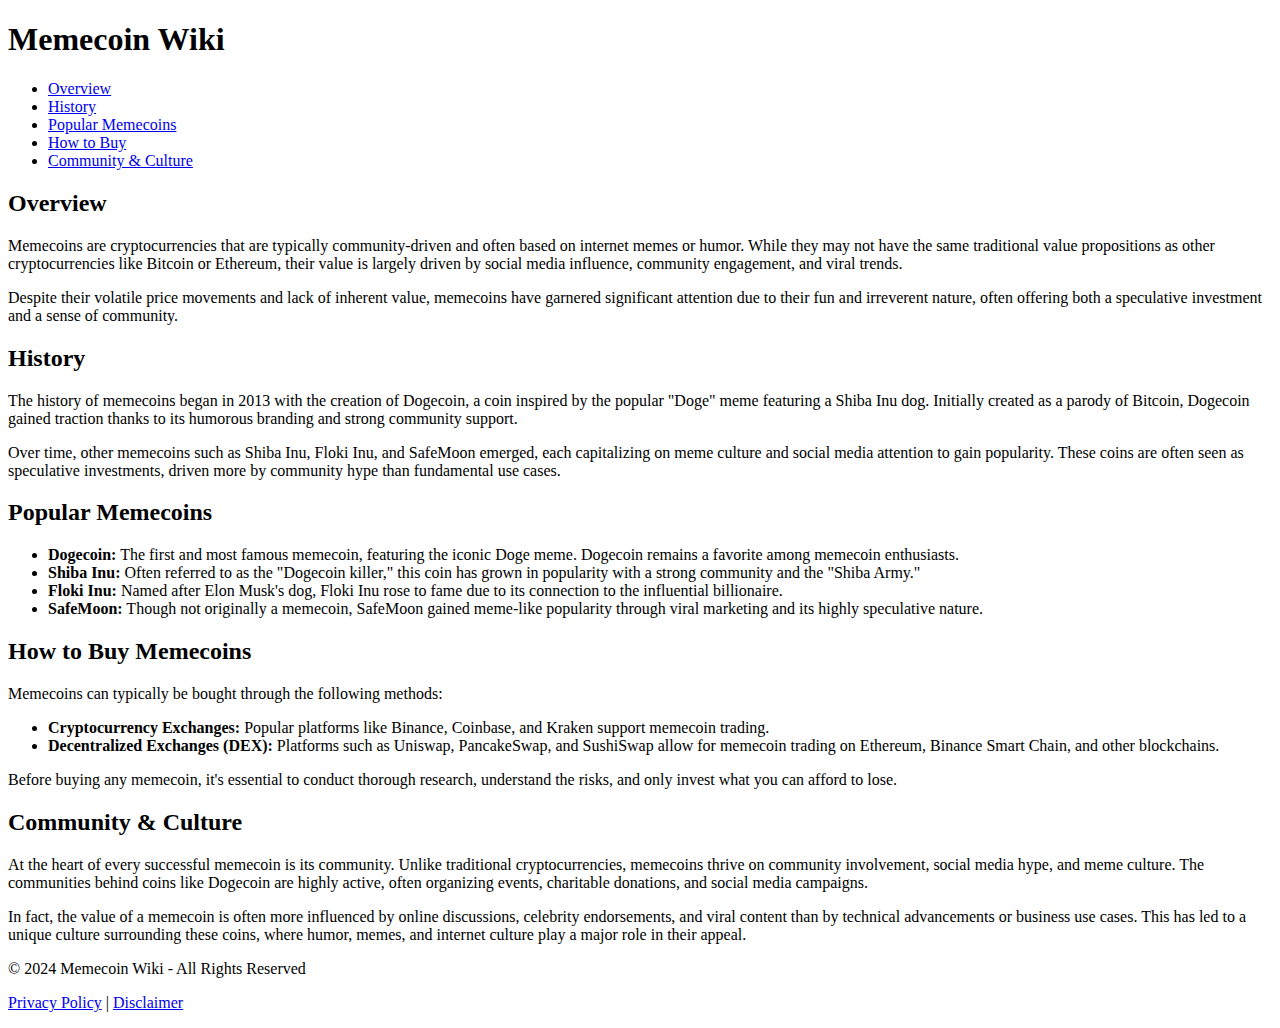
==== demo.html @ edca0458 "test" ====
<!DOCTYPE html>
<html lang="en">
<head>
    <meta charset="UTF-8">
    <meta name="viewport" content="width=device-width, initial-scale=1.0">
    <meta name="description" content="Memecoin - A humorous, community-driven cryptocurrency">
    <meta name="keywords" content="Memecoin, cryptocurrency, blockchain, investment, digital currency">
    <meta name="author" content="Your Name">
    <title>Memecoin Wiki</title>
    <link rel="stylesheet" href="styles.css">
</head>
<body>
    <header>
        <div class="container">
            <h1>Memecoin Wiki</h1>
            <nav>
                <ul>
                    <li><a href="#overview">Overview</a></li>
                    <li><a href="#history">History</a></li>
                    <li><a href="#popular-coins">Popular Memecoins</a></li>
                    <li><a href="#buying">How to Buy</a></li>
                    <li><a href="#community">Community & Culture</a></li>
                </ul>
            </nav>
        </div>
    </header>

    <main>
        <section id="overview" class="section">
            <h2>Overview</h2>
            <p>Memecoins are cryptocurrencies that are typically community-driven and often based on internet memes or humor. While they may not have the same traditional value propositions as other cryptocurrencies like Bitcoin or Ethereum, their value is largely driven by social media influence, community engagement, and viral trends.</p>
            <p>Despite their volatile price movements and lack of inherent value, memecoins have garnered significant attention due to their fun and irreverent nature, often offering both a speculative investment and a sense of community.</p>
        </section>

        <section id="history" class="section">
            <h2>History</h2>
            <p>The history of memecoins began in 2013 with the creation of Dogecoin, a coin inspired by the popular "Doge" meme featuring a Shiba Inu dog. Initially created as a parody of Bitcoin, Dogecoin gained traction thanks to its humorous branding and strong community support.</p>
            <p>Over time, other memecoins such as Shiba Inu, Floki Inu, and SafeMoon emerged, each capitalizing on meme culture and social media attention to gain popularity. These coins are often seen as speculative investments, driven more by community hype than fundamental use cases.</p>
        </section>

        <section id="popular-coins" class="section">
            <h2>Popular Memecoins</h2>
            <ul>
                <li><strong>Dogecoin:</strong> The first and most famous memecoin, featuring the iconic Doge meme. Dogecoin remains a favorite among memecoin enthusiasts.</li>
                <li><strong>Shiba Inu:</strong> Often referred to as the "Dogecoin killer," this coin has grown in popularity with a strong community and the "Shiba Army."</li>
                <li><strong>Floki Inu:</strong> Named after Elon Musk's dog, Floki Inu rose to fame due to its connection to the influential billionaire.</li>
                <li><strong>SafeMoon:</strong> Though not originally a memecoin, SafeMoon gained meme-like popularity through viral marketing and its highly speculative nature.</li>
            </ul>
        </section>

        <section id="buying" class="section">
            <h2>How to Buy Memecoins</h2>
            <p>Memecoins can typically be bought through the following methods:</p>
            <ul>
                <li><strong>Cryptocurrency Exchanges:</strong> Popular platforms like Binance, Coinbase, and Kraken support memecoin trading.</li>
                <li><strong>Decentralized Exchanges (DEX):</strong> Platforms such as Uniswap, PancakeSwap, and SushiSwap allow for memecoin trading on Ethereum, Binance Smart Chain, and other blockchains.</li>
            </ul>
            <p>Before buying any memecoin, it's essential to conduct thorough research, understand the risks, and only invest what you can afford to lose.</p>
        </section>

        <section id="community" class="section">
            <h2>Community & Culture</h2>
            <p>At the heart of every successful memecoin is its community. Unlike traditional cryptocurrencies, memecoins thrive on community involvement, social media hype, and meme culture. The communities behind coins like Dogecoin are highly active, often organizing events, charitable donations, and social media campaigns.</p>
            <p>In fact, the value of a memecoin is often more influenced by online discussions, celebrity endorsements, and viral content than by technical advancements or business use cases. This has led to a unique culture surrounding these coins, where humor, memes, and internet culture play a major role in their appeal.</p>
        </section>
    </main>

    <footer>
        <div class="container">
            <p>&copy; 2024 Memecoin Wiki - All Rights Reserved</p>
            <p><a href="#">Privacy Policy</a> | <a href="#">Disclaimer</a></p>
        </div>
    </footer>
</body>
</html>
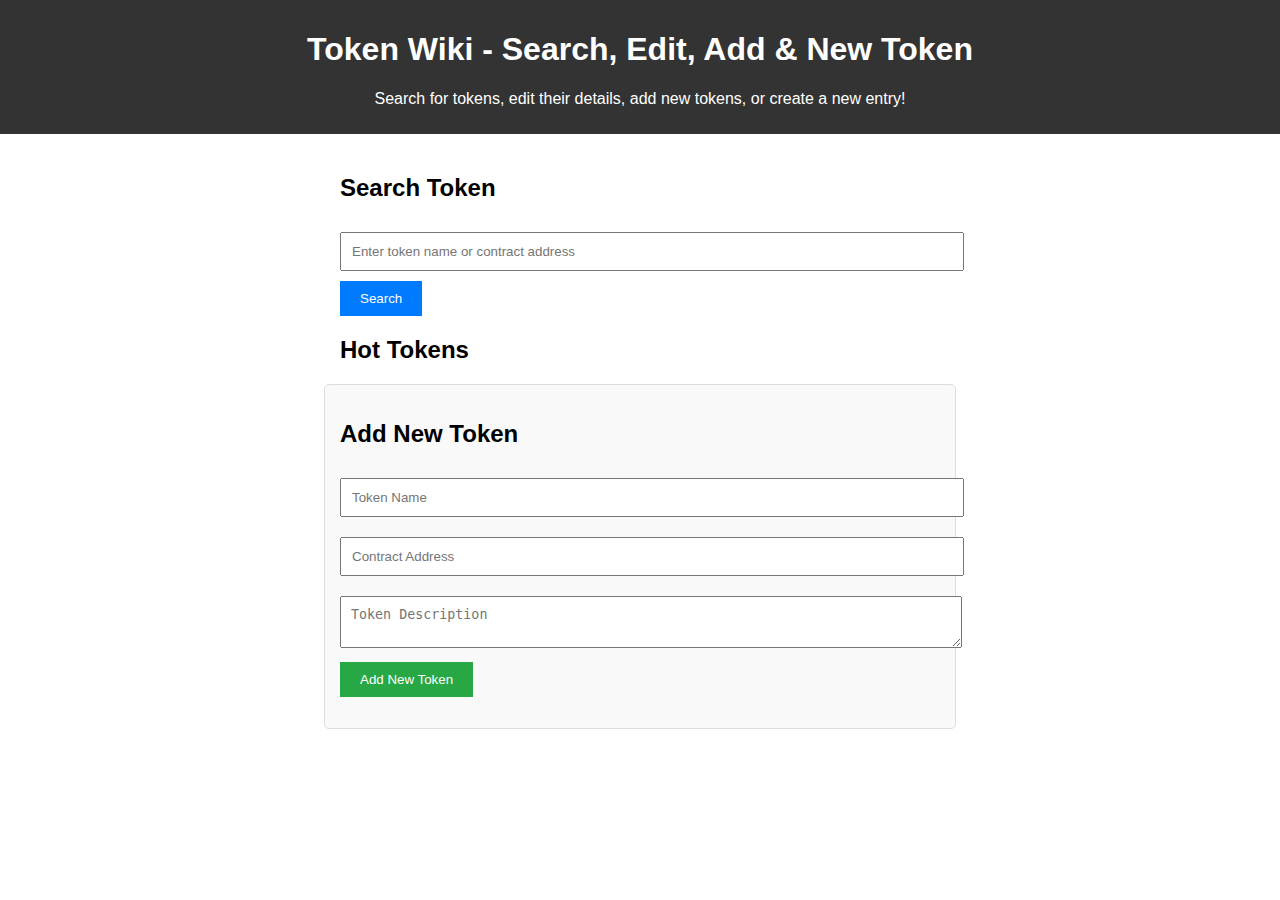
==== commit c52e98c1: "demo" ====
--- a/demo.html
+++ b/demo.html
@@ -3,73 +3,227 @@
 <head>
     <meta charset="UTF-8">
     <meta name="viewport" content="width=device-width, initial-scale=1.0">
-    <meta name="description" content="Memecoin - A humorous, community-driven cryptocurrency">
-    <meta name="keywords" content="Memecoin, cryptocurrency, blockchain, investment, digital currency">
-    <meta name="author" content="Your Name">
-    <title>Memecoin Wiki</title>
-    <link rel="stylesheet" href="styles.css">
+    <title>Token Wiki - Search, Edit, Add & New Token</title>
+    <style>
+        body { font-family: Arial, sans-serif; margin: 0; padding: 0; }
+        header { background: #333; color: #fff; padding: 10px 20px; text-align: center; }
+        main { padding: 20px; }
+        #searchSection, #hotTokensSection, #editTokenSection, #addTokenSection { margin: 20px auto; width: 80%; max-width: 600px; }
+        button { padding: 10px 20px; background: #007BFF; color: #fff; border: none; cursor: pointer; }
+        button:disabled { background: #ccc; }
+        textarea, input[type="text"] { width: 100%; padding: 10px; margin: 10px 0; }
+        .message { color: green; }
+        .error { color: red; }
+        .tokenInfo { background: #f4f4f4; padding: 15px; margin-top: 20px; border: 1px solid #ddd; }
+        .hotTokens { margin-top: 20px; }
+        .hotTokens ul { list-style: none; padding: 0; }
+        .hotTokens li { background: #f4f4f4; padding: 10px; margin-bottom: 5px; border: 1px solid #ddd; }
+        .editTokenForm, .addTokenForm { background: #f9f9f9; padding: 15px; border-radius: 5px; border: 1px solid #ddd; }
+        .editTokenForm button, .addTokenForm button { background: #28a745; }
+    </style>
 </head>
 <body>
     <header>
-        <div class="container">
-            <h1>Memecoin Wiki</h1>
-            <nav>
-                <ul>
-                    <li><a href="#overview">Overview</a></li>
-                    <li><a href="#history">History</a></li>
-                    <li><a href="#popular-coins">Popular Memecoins</a></li>
-                    <li><a href="#buying">How to Buy</a></li>
-                    <li><a href="#community">Community & Culture</a></li>
-                </ul>
-            </nav>
-        </div>
+        <h1>Token Wiki - Search, Edit, Add & New Token</h1>
+        <p>Search for tokens, edit their details, add new tokens, or create a new entry!</p>
     </header>
-
     <main>
-        <section id="overview" class="section">
-            <h2>Overview</h2>
-            <p>Memecoins are cryptocurrencies that are typically community-driven and often based on internet memes or humor. While they may not have the same traditional value propositions as other cryptocurrencies like Bitcoin or Ethereum, their value is largely driven by social media influence, community engagement, and viral trends.</p>
-            <p>Despite their volatile price movements and lack of inherent value, memecoins have garnered significant attention due to their fun and irreverent nature, often offering both a speculative investment and a sense of community.</p>
-        </section>
-
-        <section id="history" class="section">
-            <h2>History</h2>
-            <p>The history of memecoins began in 2013 with the creation of Dogecoin, a coin inspired by the popular "Doge" meme featuring a Shiba Inu dog. Initially created as a parody of Bitcoin, Dogecoin gained traction thanks to its humorous branding and strong community support.</p>
-            <p>Over time, other memecoins such as Shiba Inu, Floki Inu, and SafeMoon emerged, each capitalizing on meme culture and social media attention to gain popularity. These coins are often seen as speculative investments, driven more by community hype than fundamental use cases.</p>
-        </section>
-
-        <section id="popular-coins" class="section">
-            <h2>Popular Memecoins</h2>
-            <ul>
-                <li><strong>Dogecoin:</strong> The first and most famous memecoin, featuring the iconic Doge meme. Dogecoin remains a favorite among memecoin enthusiasts.</li>
-                <li><strong>Shiba Inu:</strong> Often referred to as the "Dogecoin killer," this coin has grown in popularity with a strong community and the "Shiba Army."</li>
-                <li><strong>Floki Inu:</strong> Named after Elon Musk's dog, Floki Inu rose to fame due to its connection to the influential billionaire.</li>
-                <li><strong>SafeMoon:</strong> Though not originally a memecoin, SafeMoon gained meme-like popularity through viral marketing and its highly speculative nature.</li>
+        <!-- Search Section -->
+        <div id="searchSection">
+            <h2>Search Token</h2>
+            <input type="text" id="searchInput" placeholder="Enter token name or contract address">
+            <button id="searchButton">Search</button>
+            <p id="searchMessage" class="error"></p>
+
+            <!-- Search Results -->
+            <div id="tokenInfo" class="tokenInfo" style="display: none;">
+                <h3>Token Details</h3>
+                <p><strong>Name:</strong> <span id="tokenName"></span></p>
+                <p><strong>Contract Address:</strong> <span id="tokenAddress"></span></p>
+                <p><strong>Description:</strong> <span id="tokenDescription"></span></p>
+                <button id="editButton" style="display: none;">Edit Token</button>
+            </div>
+        </div>
+
+        <!-- Hot Tokens Section -->
+        <div id="hotTokensSection" class="hotTokens">
+            <h2>Hot Tokens</h2>
+            <ul id="hotTokensList">
+                <!-- Dynamically filled list of hot tokens -->
             </ul>
-        </section>
-
-        <section id="buying" class="section">
-            <h2>How to Buy Memecoins</h2>
-            <p>Memecoins can typically be bought through the following methods:</p>
-            <ul>
-                <li><strong>Cryptocurrency Exchanges:</strong> Popular platforms like Binance, Coinbase, and Kraken support memecoin trading.</li>
-                <li><strong>Decentralized Exchanges (DEX):</strong> Platforms such as Uniswap, PancakeSwap, and SushiSwap allow for memecoin trading on Ethereum, Binance Smart Chain, and other blockchains.</li>
-            </ul>
-            <p>Before buying any memecoin, it's essential to conduct thorough research, understand the risks, and only invest what you can afford to lose.</p>
-        </section>
-
-        <section id="community" class="section">
-            <h2>Community & Culture</h2>
-            <p>At the heart of every successful memecoin is its community. Unlike traditional cryptocurrencies, memecoins thrive on community involvement, social media hype, and meme culture. The communities behind coins like Dogecoin are highly active, often organizing events, charitable donations, and social media campaigns.</p>
-            <p>In fact, the value of a memecoin is often more influenced by online discussions, celebrity endorsements, and viral content than by technical advancements or business use cases. This has led to a unique culture surrounding these coins, where humor, memes, and internet culture play a major role in their appeal.</p>
-        </section>
+        </div>
+
+        <!-- Add/Edit Token Section -->
+        <div id="editTokenSection" class="editTokenForm" style="display: none;">
+            <h2>Edit Token</h2>
+            <input type="text" id="editTokenName" placeholder="Token Name">
+            <input type="text" id="editTokenAddress" placeholder="Contract Address">
+            <textarea id="editTokenDescription" placeholder="Token Description"></textarea>
+            <button id="saveButton">Save Token</button>
+            <p id="editMessage" class="message"></p>
+        </div>
+
+        <!-- Add New Token Section -->
+        <div id="addTokenSection" class="addTokenForm">
+            <h2>Add New Token</h2>
+            <input type="text" id="newTokenName" placeholder="Token Name">
+            <input type="text" id="newTokenAddress" placeholder="Contract Address">
+            <textarea id="newTokenDescription" placeholder="Token Description"></textarea>
+            <button id="addNewTokenButton">Add New Token</button>
+            <p id="addNewTokenMessage" class="message"></p>
+        </div>
     </main>
 
-    <footer>
-        <div class="container">
-            <p>&copy; 2024 Memecoin Wiki - All Rights Reserved</p>
-            <p><a href="#">Privacy Policy</a> | <a href="#">Disclaimer</a></p>
-        </div>
-    </footer>
+    <script>
+        // Example list of tokens (name and contract address)
+        let tokens = [
+            { name: "Dogecoin", address: "0xbA2aE424d960c26247Dd6c32edC70B295c744C43", description: "A popular meme coin." },
+            { name: "Shiba Inu", address: "0x95aD61b0a150d79219dCF64E1E6Cc01f0B64C4cE", description: "A dog-themed token." },
+            { name: "Floki Inu", address: "0x5b8ed89c0a19ff512cc91c6b95a2b21125e98e34", description: "Inspired by Elon Musk's dog." }
+        ];
+
+        // Initialize search history (for testing purpose, using localStorage to persist counts)
+        const searchHistory = JSON.parse(localStorage.getItem('searchHistory')) || {};
+
+        // Function to update the search history and save to localStorage
+        function updateSearchHistory(token) {
+            const tokenName = token.name.toLowerCase();
+            if (searchHistory[tokenName]) {
+                searchHistory[tokenName] += 1;
+            } else {
+                searchHistory[tokenName] = 1;
+            }
+            localStorage.setItem('searchHistory', JSON.stringify(searchHistory));
+            updateHotTokensList();
+        }
+
+        // Function to update the Hot Tokens list
+        function updateHotTokensList() {
+            const sortedTokens = Object.keys(searchHistory)
+                .map(name => ({ name, count: searchHistory[name] }))
+                .sort((a, b) => b.count - a.count);  // Sort by search count (descending)
+
+            const hotTokensList = document.getElementById("hotTokensList");
+            hotTokensList.innerHTML = '';  // Clear previous list
+
+            sortedTokens.forEach(token => {
+                const tokenElement = document.createElement("li");
+                tokenElement.textContent = `${token.name} - ${token.count} searches`;
+                hotTokensList.appendChild(tokenElement);
+            });
+        }
+
+        // Handle search button click
+        document.getElementById("searchButton").addEventListener("click", () => {
+            const searchQuery = document.getElementById("searchInput").value.trim();
+            const searchMessage = document.getElementById("searchMessage");
+            const tokenInfo = document.getElementById("tokenInfo");
+            
+            // Clear previous results and message
+            searchMessage.textContent = "";
+            tokenInfo.style.display = "none";
+            
+            // If the search query is empty, show an error
+            if (searchQuery === "") {
+                searchMessage.textContent = "Please enter a token name or contract address to search.";
+                return;
+            }
+
+            // Search for the token by name or address
+            const token = tokens.find(t => t.name.toLowerCase().includes(searchQuery.toLowerCase()) || t.address.includes(searchQuery));
+
+            if (token) {
+                // Display token information
+                document.getElementById("tokenName").textContent = token.name;
+                document.getElementById("tokenAddress").textContent = token.address;
+                document.getElementById("tokenDescription").textContent = token.description;
+                document.getElementById("editButton").style.display = "inline-block"; // Show edit button
+                tokenInfo.style.display = "block";
+
+                // Update search history
+                updateSearchHistory(token);
+            } else {
+                searchMessage.textContent = "Token not found. Please check the name or contract address.";
+            }
+        });
+
+        // Handle edit button click
+        document.getElementById("editButton").addEventListener("click", () => {
+            const tokenName = document.getElementById("tokenName").textContent;
+            const tokenAddress = document.getElementById("tokenAddress").textContent;
+            const tokenDescription = document.getElementById("tokenDescription").textContent;
+
+            // Populate the edit form with current values
+            document.getElementById("editTokenName").value = tokenName;
+            document.getElementById("editTokenAddress").value = tokenAddress;
+            document.getElementById("editTokenDescription").value = tokenDescription;
+
+            // Show the edit form
+            document.getElementById("editTokenSection").style.display = "block";
+        });
+
+        // Handle save button click
+        document.getElementById("saveButton").addEventListener("click", () => {
+            const newName = document.getElementById("editTokenName").value.trim();
+            const newAddress = document.getElementById("editTokenAddress").value.trim();
+            const newDescription = document.getElementById("editTokenDescription").value.trim();
+            const editMessage = document.getElementById("editMessage");
+
+            // Validate the inputs
+            if (!newName || !newAddress || !newDescription) {
+                editMessage.textContent = "Please fill in all fields.";
+                editMessage.className = "error";
+                return;
+            }
+
+            // Update the token details
+            const tokenIndex = tokens.findIndex(t => t.address === newAddress);
+            if (tokenIndex >= 0) {
+                tokens[tokenIndex] = { name: newName, address: newAddress, description: newDescription };
+                editMessage.textContent = "Token saved successfully!";
+                editMessage.className = "message";
+
+                // Hide the edit form and update the displayed token info
+                document.getElementById("editTokenSection").style.display = "none";
+                document.getElementById("tokenName").textContent = newName;
+                document.getElementById("tokenAddress").textContent = newAddress;
+                document.getElementById("tokenDescription").textContent = newDescription;
+            } else {
+                editMessage.textContent = "Token not found.";
+                editMessage.className = "error";
+            }
+        });
+
+        // Handle add new token button click
+        document.getElementById("addNewTokenButton").addEventListener("click", () => {
+            const newTokenName = document.getElementById("newTokenName").value.trim();
+            const newTokenAddress = document.getElementById("newTokenAddress").value.trim();
+            const newTokenDescription = document.getElementById("newTokenDescription").value.trim();
+            const addNewTokenMessage = document.getElementById("addNewTokenMessage");
+
+            // Validate the inputs
+            if (!newTokenName || !newTokenAddress || !newTokenDescription) {
+                addNewTokenMessage.textContent = "Please fill in all fields.";
+                addNewTokenMessage.className = "error";
+                return;
+            }
+
+            // Add new token to the list
+            tokens.push({ name: newTokenName, address: newTokenAddress, description: newTokenDescription });
+            addNewTokenMessage.textContent = "Token added successfully!";
+            addNewTokenMessage.className = "message";
+
+            // Reset the form
+            document.getElementById("newTokenName").value = '';
+            document.getElementById("newTokenAddress").value = '';
+            document.getElementById("newTokenDescription").value = '';
+
+            // Optionally, you can update the hot tokens list after adding new token
+            updateHotTokensList();
+        });
+
+        // Initialize the Hot Tokens list on page load
+        updateHotTokensList();
+    </script>
 </body>
 </html>
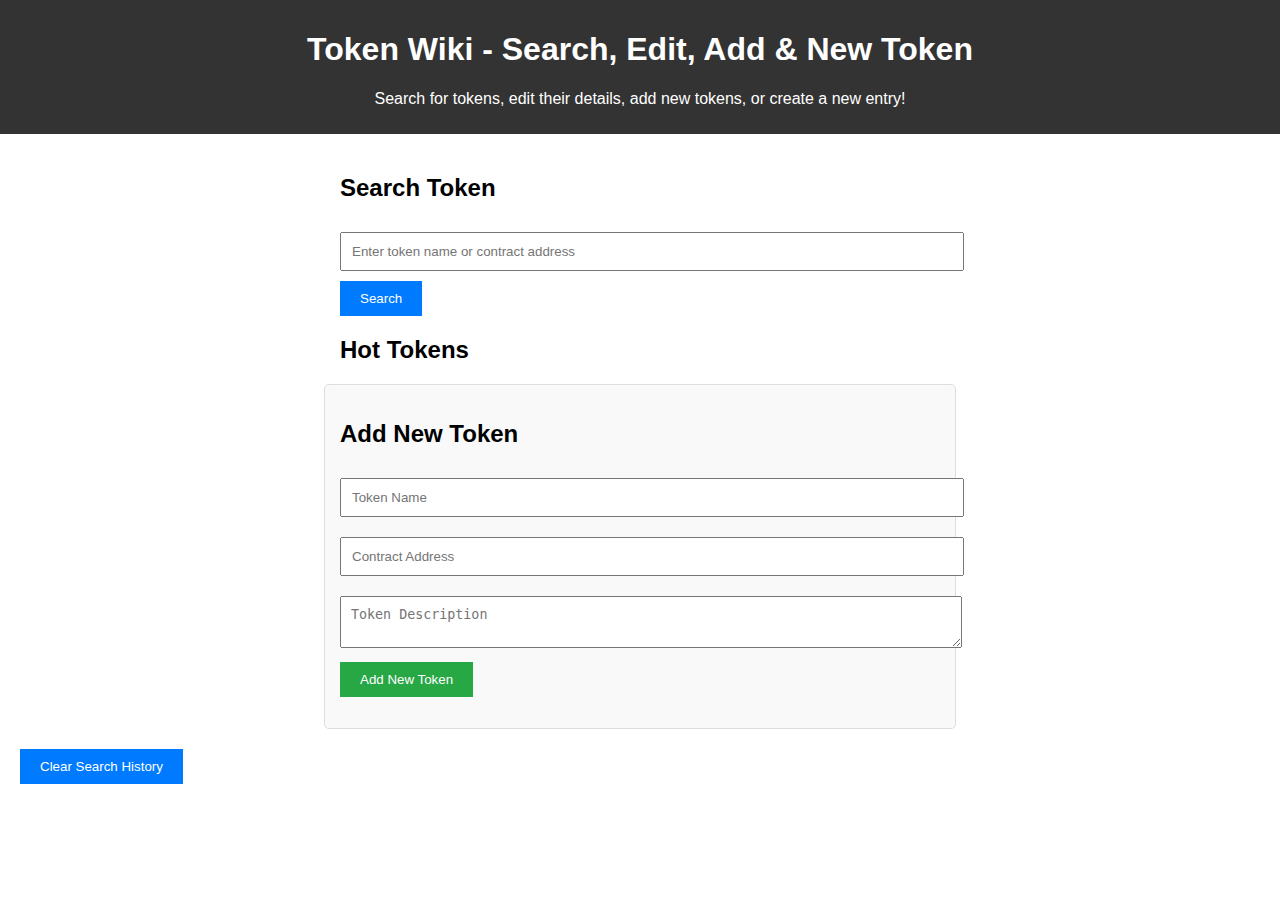
==== commit 716ba611: "demo" ====
--- a/demo.html
+++ b/demo.html
@@ -72,6 +72,9 @@
             <button id="addNewTokenButton">Add New Token</button>
             <p id="addNewTokenMessage" class="message"></p>
         </div>
+
+        <button id="clearHistoryButton">Clear Search History</button>
+
     </main>
 
     <script>
@@ -224,6 +227,19 @@
 
         // Initialize the Hot Tokens list on page load
         updateHotTokensList();
+        
+        document.getElementById("clearHistoryButton").addEventListener("click", () => {
+        // clear search history
+        localStorage.removeItem('searchHistory');
+    
+        // clear
+        document.getElementById("hotTokensList").innerHTML = '';
+    
+        // notice
+        alert("Search history has been cleared!");
+    });
+
+        
     </script>
 </body>
 </html>
